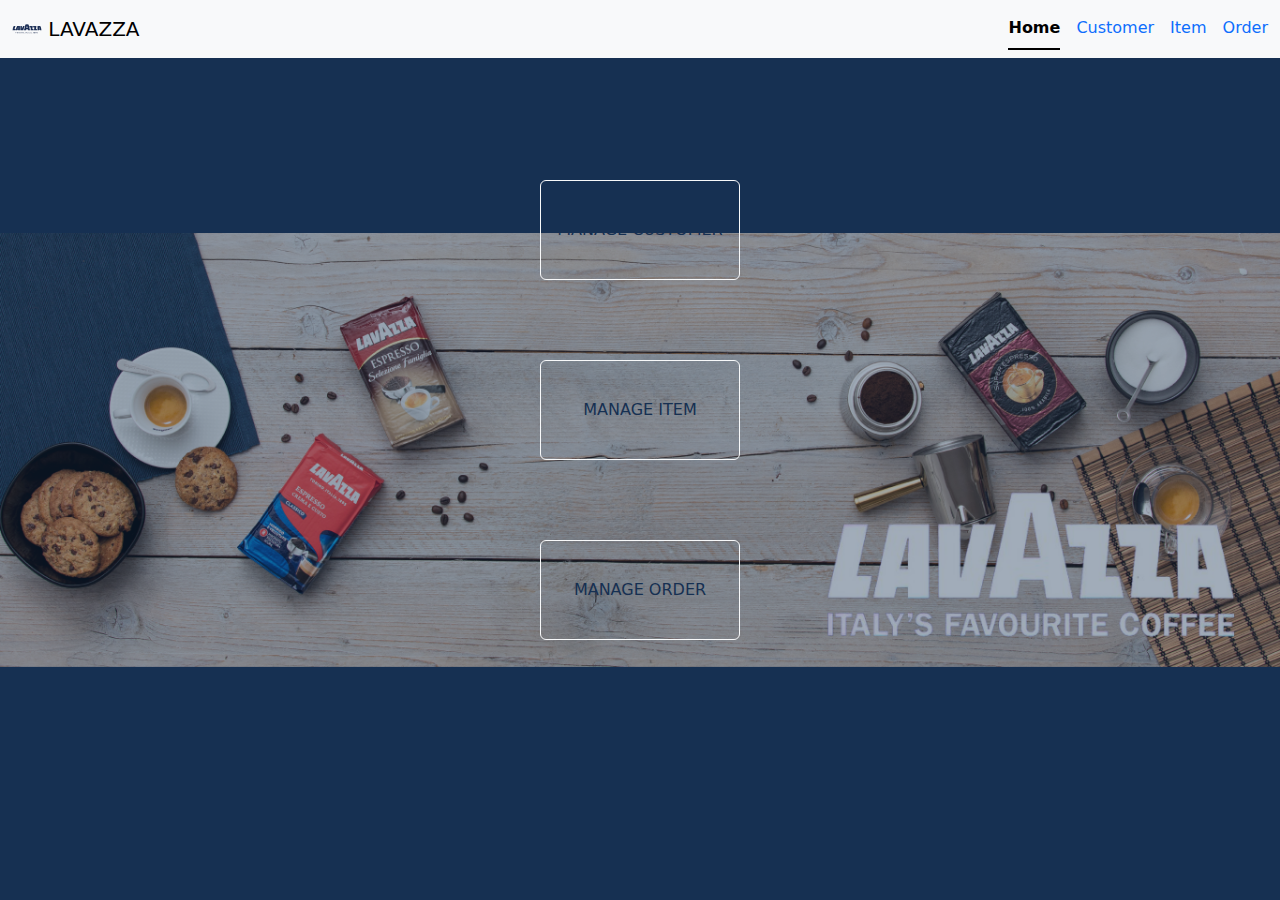
==== index.html @ 92156117 "commit1" ====
<!DOCTYPE html>
<html lang="en">
<head>
    <meta charset="UTF-8">
    <title>Lavazza</title>
    <link rel="stylesheet" href="./assests/bootstrap/bootstrap-5.3.1-dist/css/bootstrap.min.css">
    <link rel="stylesheet" href="./assests/css/normalize.css">
    <link rel="stylesheet" href="assests/css/style.css">
    <link rel="icon" type="image/x-icon" href="/assests/images/favicon.ico">
    <meta name="viewport" content="width-device-width, initial-scale=1.0">

</head>
<body>

    <header id="header1">
        <nav class="navbar bg-body-tertiary fixed-top">
            <div class="container-fluid">
                <a class="navbar-brand" href="#">
                    <img src="/assests/images/lavazza.png" alt="Logo" width="30" height="24" class="d-inline-block align-text-top">
                    LAVAZZA
                </a>

                <ul class="nav nav-underline">
                    <li class="nav-item">
                        <a class="nav-link active" aria-current="page" href="index.html">Home</a>
                    </li>
                    <li class="nav-item">
                        <a class="nav-link" href="customer.html">Customer</a>
                    </li>
                    <li class="nav-item">
                        <a class="nav-link" href="item.html">Item</a>
                    </li>
                    <li class="nav-item">
                        <a class="nav-link" href="order.html">Order</a>
                    </li>
                </ul>
            </div>

        </nav>
    </header>

<!--    <p class="h2">Home</p>-->
<!--///////////////////////////////////-->
    <img src="./assests/images/home.png" class="img-fluid" alt="..." id="imghome">

    <button type="button" class="btn btn-outline-light" id="btnCus">MANAGE CUSTOMER</button>

    <button type="button" class="btn btn-outline-light" id="btnItem">MANAGE ITEM</button>

    <button type="button" class="btn btn-outline-light" id="btnOrder">MANAGE ORDER</button>

<!--    <img src="./assests/images/lavazza.png" alt="" id="img1">-->


</body>
</html>
---- assests/css/style.css ----
body{
    background-color: #163052;
}

#header1{
    background-color: #5397DD;
    /*z-index: 9999;*/
}

#imghome{
    position: absolute;
    /*top: 16vh;*/
    top: 0;
    bottom: 0;
    margin: auto;
    opacity: 60%;
}

#btnCus{
    position: absolute;
    left: 0;
    right: 0;
    margin: auto;
    top: 20vh;
    width: 200px;
    height: 100px;
    color: #163052;
}

#btnItem{
    position: absolute;
    left: 0;
    right: 0;
    margin: auto;
    top: 40vh;
    width: 200px;
    height: 100px;
    color: #163052;
}

#btnOrder{
    position: absolute;
    left: 0;
    right: 0;
    margin: auto;
    top: 60vh;
    width: 200px;
    height: 100px;
    color: #163052;
}

/*#btnItem {*/
/*    background-color: #163052; !* Set the background color to #163052 *!*/
/*    border-color: #163052; !* Set the border color to #163052 *!*/
/*    color: white; !* Set the text color to white *!*/
/*}*/

#img1{
    position: absolute;
    top: 200vh;
}
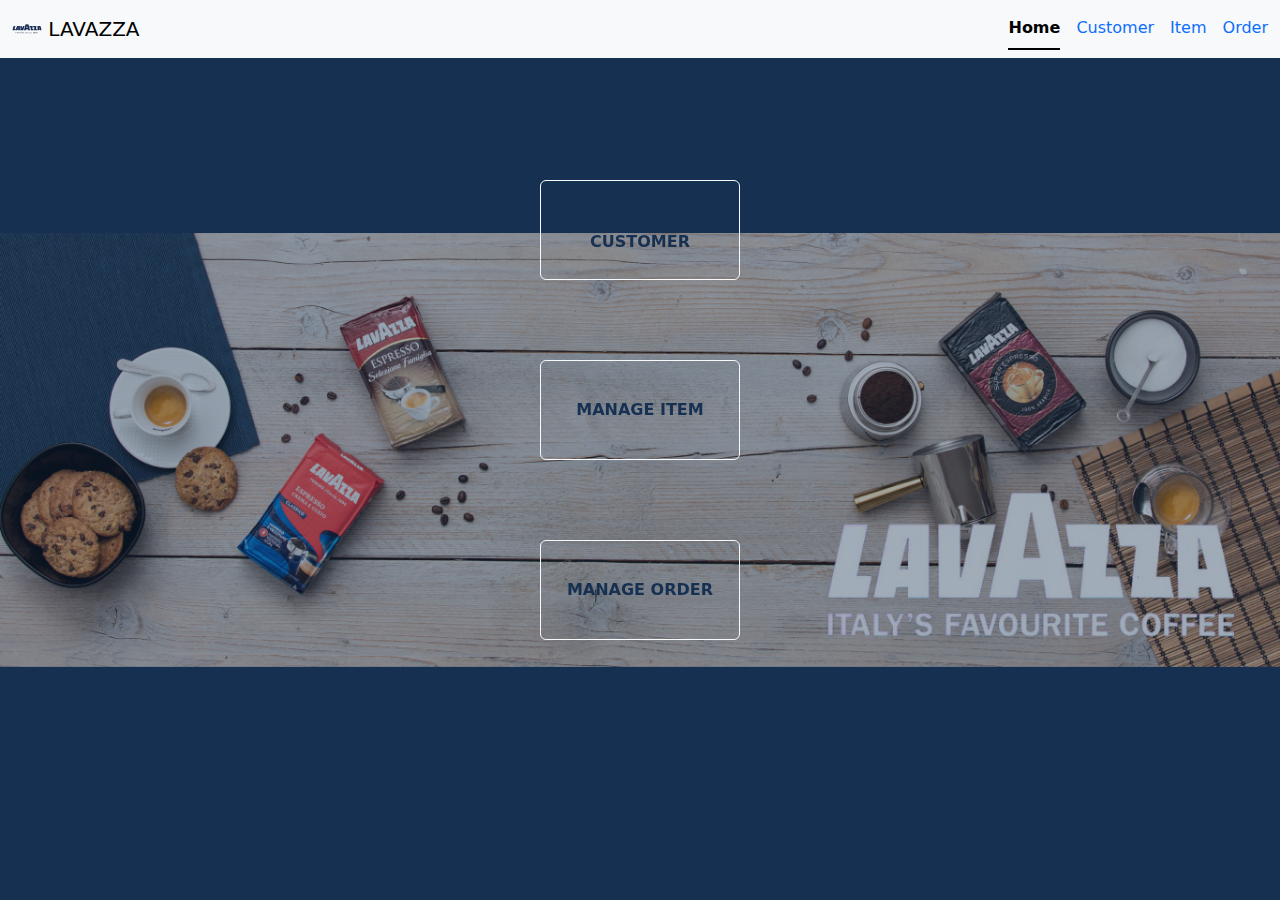
==== commit b1fd6840: "do's" ====
--- a/index.html
+++ b/index.html
@@ -2,12 +2,14 @@
 <html lang="en">
 <head>
     <meta charset="UTF-8">
-    <title>Lavazza</title>
+    <title>Lavazza - The Italian Espresso since 1895 | POS System</title>
     <link rel="stylesheet" href="./assests/bootstrap/bootstrap-5.3.1-dist/css/bootstrap.min.css">
     <link rel="stylesheet" href="./assests/css/normalize.css">
     <link rel="stylesheet" href="assests/css/style.css">
     <link rel="icon" type="image/x-icon" href="/assests/images/favicon.ico">
     <meta name="viewport" content="width-device-width, initial-scale=1.0">
+
+    <link href="https://unpkg.com/aos@2.3.1/dist/aos.css" rel="stylesheet">
 
 </head>
 <body>
@@ -40,17 +42,47 @@
     </header>
 
 <!--    <p class="h2">Home</p>-->
-<!--///////////////////////////////////-->
     <img src="./assests/images/home.png" class="img-fluid" alt="..." id="imghome">
 
-    <button type="button" class="btn btn-outline-light" id="btnCus">MANAGE CUSTOMER</button>
+    <a href="customer.html"><button type="button" class="btn btn-outline-light" id="btnCus" data-aos="flip-left"
+                                    data-aos-easing="ease-out-cubic"
+                                    data-aos-duration="1000">MANAGE CUSTOMER</button></a>
 
-    <button type="button" class="btn btn-outline-light" id="btnItem">MANAGE ITEM</button>
+    <a href="item.html"><button type="button" class="btn btn-outline-light" id="btnItem" data-aos="flip-left"
+                                data-aos-easing="ease-out-cubic"
+                                data-aos-duration="2000">MANAGE ITEM</button></a>
 
-    <button type="button" class="btn btn-outline-light" id="btnOrder">MANAGE ORDER</button>
+    <a href="order.html"><button type="button" class="btn btn-outline-light" id="btnOrder" data-aos="flip-left"
+                                 data-aos-easing="ease-out-cubic"
+                                 data-aos-duration="3000">MANAGE ORDER</button></a>
+
+<!--    <button id="btn1"style="position:relative; top: 0; bottom: 0; margin: auto; z-index: 999999;">Btn1</button>-->
 
 <!--    <img src="./assests/images/lavazza.png" alt="" id="img1">-->
 
+    <script src="https://unpkg.com/aos@2.3.1/dist/aos.js"></script>
+    <script src="assests/js/snow3d.js"></script>
+
+    <script>
+        AOS.init();
+
+        // // Get a reference to the button element by its ID
+        // var btn1 = document.getElementById('btn1');
+        //
+        // // Add a click event listener to the button
+        // btn1.addEventListener('click', function() {
+        //     // Run the snow3d.js script when the button is clicked
+        //     runSnow3dScript();
+        // });
+        //
+        // // Define a function to run the snow3d.js script
+        // function runSnow3dScript() {
+        //     // Include your code from snow3d.js here
+        //     // For example:
+        //     // snow3dInit();
+        // }
+
+    </script>
 
 </body>
 </html>--- a/assests/css/style.css
+++ b/assests/css/style.css
@@ -25,6 +25,7 @@
     width: 200px;
     height: 100px;
     color: #163052;
+    font-weight: bolder;
 }
 
 #btnItem{
@@ -36,6 +37,7 @@
     width: 200px;
     height: 100px;
     color: #163052;
+    font-weight: bolder;
 }
 
 #btnOrder{
@@ -47,6 +49,7 @@
     width: 200px;
     height: 100px;
     color: #163052;
+    font-weight: bolder;
 }
 
 /*#btnItem {*/
@@ -58,4 +61,15 @@
 #img1{
     position: absolute;
     top: 200vh;
+}
+
+
+@media all and (max-width: 768px){
+    #btnCus{
+        color: white;
+    }
+
+    #btnOrder{
+        color: white;
+    }
 }